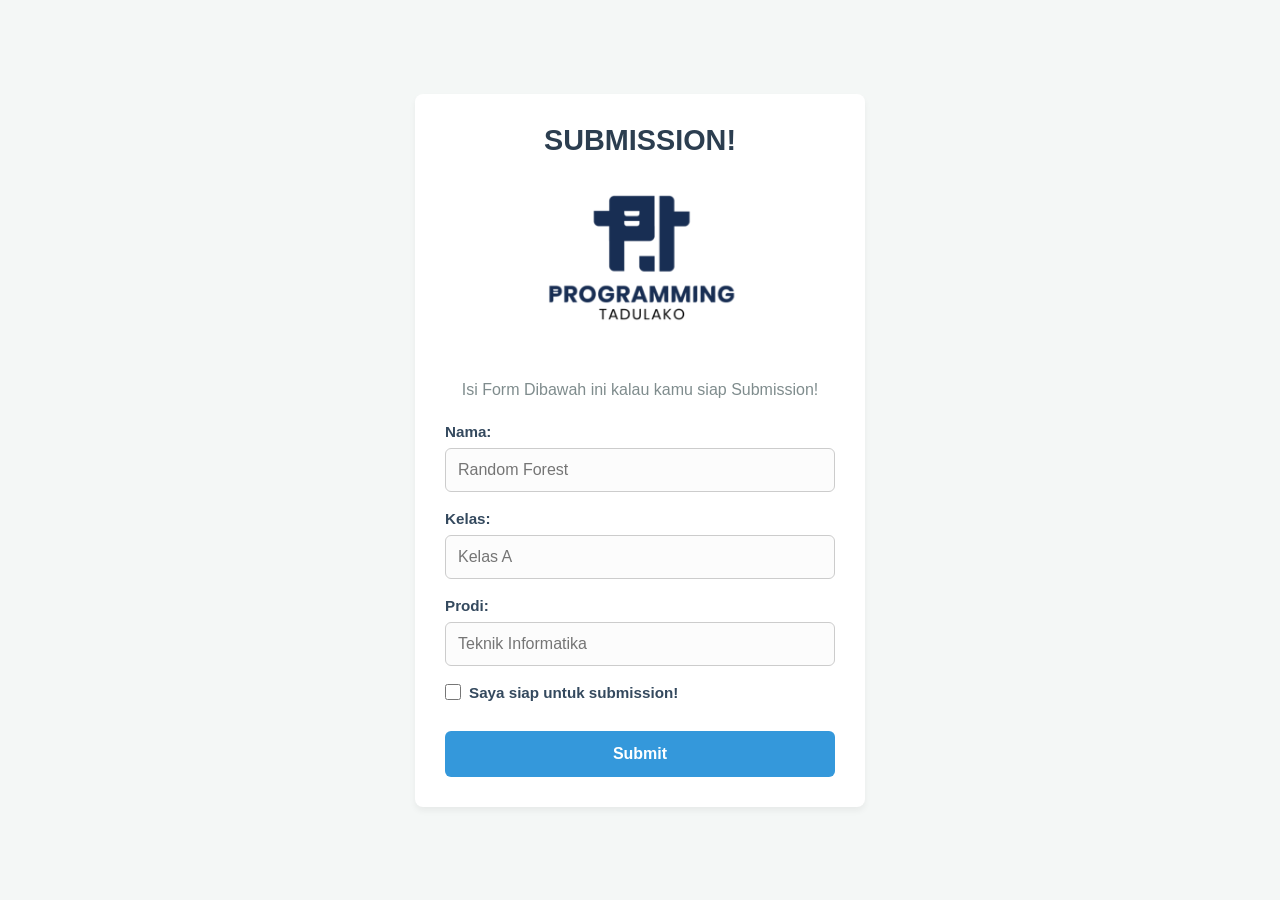
==== index.html @ b55c3f35 "Anjay" ====
<!DOCTYPE html>
<html lang="en">
<head>
    <meta charset="UTF-8">
    <meta name="viewport" content="width=device-width, initial-scale=1.0">
    <title>MAU SUBMISSION</title>
    <link rel="stylesheet" href="css/style.css">
</head>
<body>
    
    <form action="submit.html" method="GET" class="form">
        <h1>SUBMISSION!</h1>
        <img src="img/logo.png" alt="Logo">
        <p>Isi Form Dibawah ini kalau kamu siap Submission!</p>
        
        <label for="nama">Nama:</label>
        <input type="text" id="nama" name="nama" required placeholder="Random Forest"><br><br>

        <label for="kelas">Kelas:</label>
        <input type="text" id="kelas" name="kelas" required placeholder="Kelas A"><br><br>
        
        <label for="prodi">Prodi:</label>
        <input type="text" id="prodi" name="prodi" required placeholder="Teknik Informatika"><br><br>

        <div class="checkbox-group">
            <input type="checkbox" id="siap" name="siap" required>
            <label for="siap">Saya siap untuk submission!</label>
        </div>

        <input type="submit" value="Submit">
    </form>
</body>
<script src="js/script.js"></script>
</html>
---- css/style.css ----
* {
    box-sizing: border-box;
    margin: 0;
    padding: 0;
    font-family: 'Segoe UI', Tahoma, Geneva, Verdana, sans-serif;
}

body {
    background-color: #f4f7f6;
    color: #333;
    display: flex;
    flex-direction: column;
    align-items: center;
    justify-content: center;
    min-height: 100vh;
    padding: 20px;
}

/* Heading styles */
h1 {
    color: #2c3e50;
    font-size: 1.8rem;
    text-align: center;
    margin-bottom: 8px;
}

img {
    display: block;
    margin: auto;
    width: 200px;
    height: 200px;
    margin-bottom: 16px;
}

p {
    color: #7f8c8d;
    font-size: 1rem;
    margin-bottom: 24px;
    text-align: center;
}

.form {
    background: #ffffff;
    padding: 30px;
    border-radius: 8px;
    box-shadow: 0 4px 6px rgba(0, 0, 0, 0.05);
    width: 100%;
    max-width: 450px;
}

label:not([for="siap"]) {
    display: block;
    font-weight: 600;
    margin-bottom: 8px;
    color: #34495e;
    font-size: 0.95rem;
}

input[type="text"]{
    width: 100%;
    padding: 12px;
    border: 1px solid #ccc;
    border-radius: 6px;
    font-size: 1rem;
    background-color: #fcfcfc;
    transition: all 0.3s ease;
}

input[type="text"]:focus{
    border-color: #3498db;
    background-color: #fff;
    outline: none;
    box-shadow: 0 0 0 3px rgba(52, 152, 219, 0.15);
}

.checkbox-group {
    display: flex;
    align-items: center;
    gap: 8px;
    margin-bottom: 20px;
}

.checkbox-group label {
    font-weight: 600;
    color: #34495e;
    font-size: 0.95rem;
    cursor: pointer;
}

.checkbox-group input[type="checkbox"] {
    width: 16px;
    height: 16px;
    cursor: pointer;
}

input[type="submit"] {
    width: 100%;
    background-color: #3498db;
    color: white;
    padding: 14px;
    border: none;
    border-radius: 6px;
    font-size: 1rem;
    font-weight: bold;
    cursor: pointer;
    transition: background-color 0.2s ease, transform 0.1s ease;
    margin-top: 10px;
}

input[type="submit"]:hover {
    background-color: #2980b9;
}

input[type="submit"]:active {
    transform: scale(0.98);
}

.btn-back {
    display: inline-block;
    padding: 12px 24px;
    background-color: #f1f5f9;
    color: #475569;
    text-decoration: none;
    font-weight: 600;
    font-size: 0.95rem;
    border-radius: 6px;
    transition: all 0.2s ease;
}

.btn-back:hover {
    background-color: #e2e8f0;
    color: #1e293b;
}
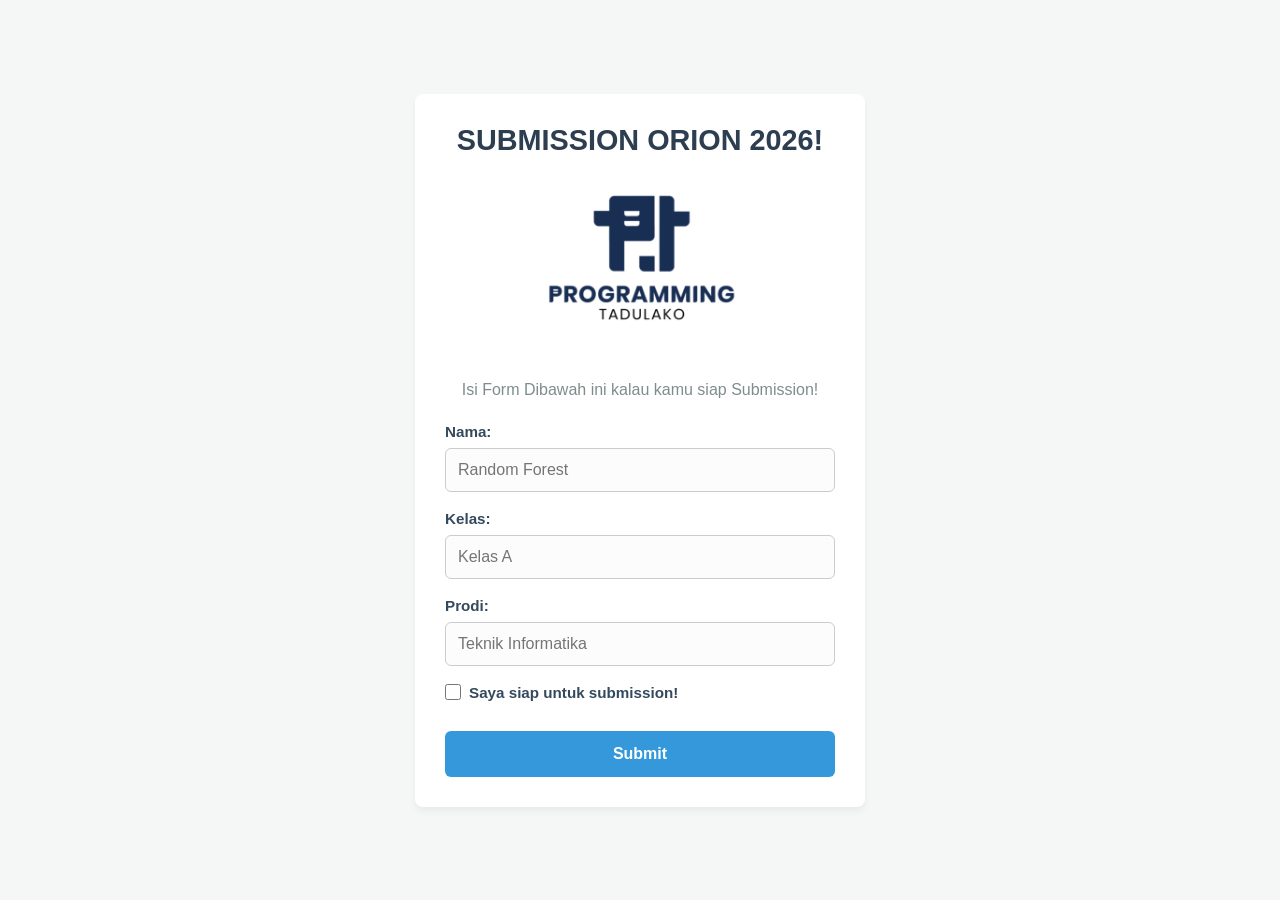
==== commit e883c9d8: "Update form header to specify submission event for Orion 2026" ====
--- a/index.html
+++ b/index.html
@@ -9,7 +9,7 @@
 <body>
     
     <form action="submit.html" method="GET" class="form">
-        <h1>SUBMISSION!</h1>
+        <h1>SUBMISSION ORION 2026!</h1>
         <img src="img/logo.png" alt="Logo">
         <p>Isi Form Dibawah ini kalau kamu siap Submission!</p>
         
